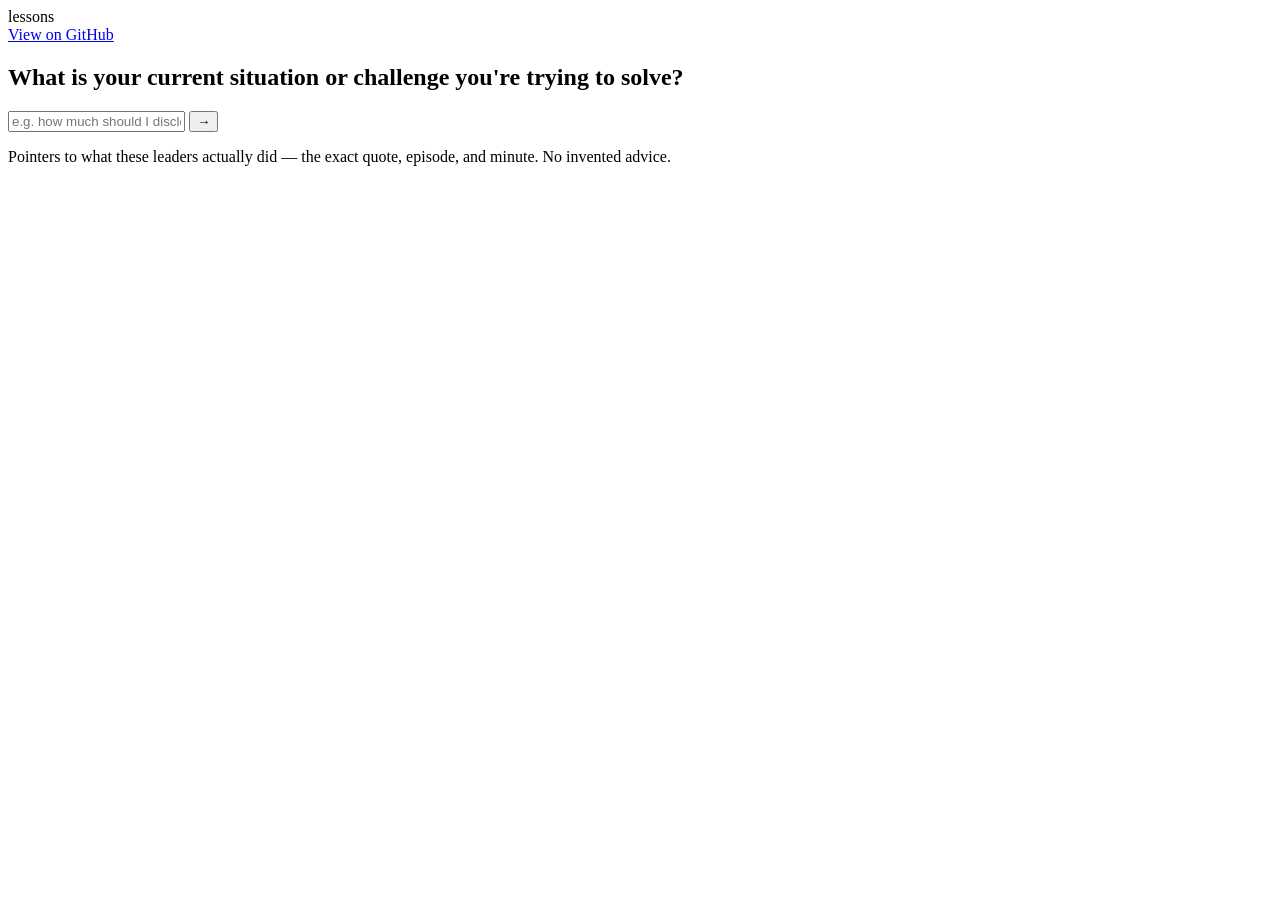
==== src/lessons/web/static/index.html @ 321596ae "Phase 5: FastAPI read-only serve with splash, situation-first results UI, and citations" ====
<!DOCTYPE html>
<html lang="en">
<head>
  <meta charset="utf-8" />
  <meta name="viewport" content="width=device-width, initial-scale=1" />
  <title>lessons — learn from how great people diverged</title>
  <meta name="theme-color" content="#0f1115" />
  <link rel="manifest" href="/manifest.webmanifest" />
  <link rel="apple-touch-icon" href="/static/icon-192.png" />
  <meta name="apple-mobile-web-app-capable" content="yes" />
  <meta name="apple-mobile-web-app-status-bar-style" content="black-translucent" />
  <meta name="apple-mobile-web-app-title" content="lessons" />
  <link rel="stylesheet" href="/static/styles.css" />
</head>
<body>
  <header class="topbar">
    <span class="wordmark">lessons</span>
    <nav class="get-app">
      <button id="install-btn" class="btn btn-ghost" hidden>Install as app</button>
      <span id="install-hint" class="install-hint" hidden></span>
      <a class="btn btn-ghost" href="https://github.com/johnnyrico87/lessons" target="_blank" rel="noopener">View on GitHub</a>
    </nav>
  </header>

  <!-- Splash: the search box is the hero; leaders float in an ambient layer -->
  <main id="splash" class="splash">
    <div id="float-layer" class="float-layer" aria-hidden="true"></div>
    <section class="hero">
      <h1 class="hero-title">What is your current situation or challenge you're trying to solve?</h1>
      <form id="search-form" class="search-form" role="search">
        <input
          id="search-input"
          class="search-input"
          type="text"
          autocomplete="off"
          placeholder="e.g. how much should I disclose to my co-founders?"
          aria-label="Describe your situation"
        />
        <button class="btn btn-primary" type="submit" aria-label="Search">→</button>
      </form>
      <p class="hero-sub">
        Pointers to what these leaders actually did — the exact quote, episode, and minute.
        No invented advice.
      </p>
    </section>
  </main>

  <!-- Results -->
  <section id="results" class="results" hidden>
    <div class="results-head">
      <button id="back-btn" class="btn btn-ghost">← New search</button>
      <p id="results-meta" class="results-meta"></p>
    </div>
    <div id="results-list" class="results-list"></div>
    <p id="results-empty" class="results-empty" hidden>
      No pointers yet for that situation. Try describing it differently, or the graph
      may not be built yet.
    </p>
  </section>

  <script src="/static/app.js"></script>
</body>
</html>
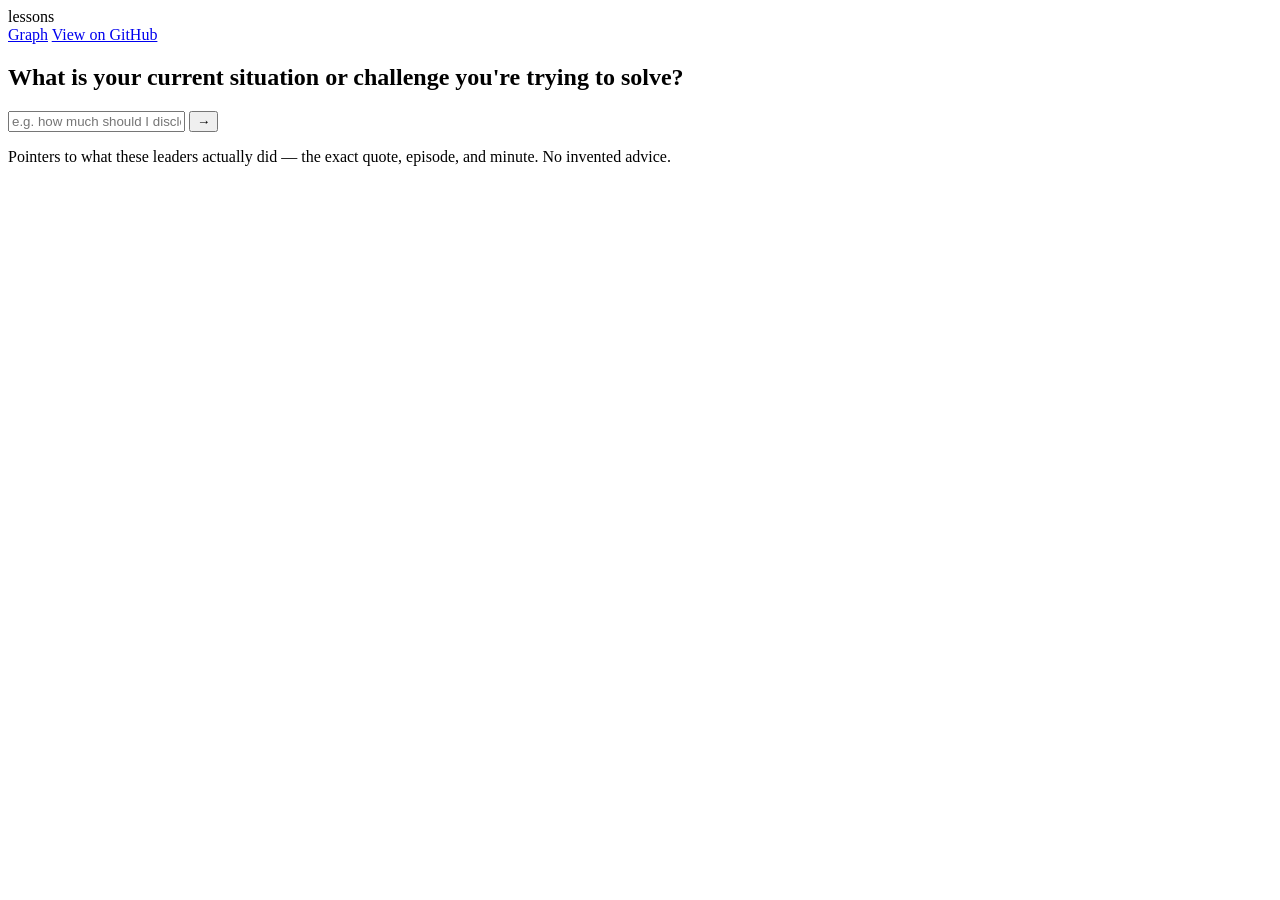
==== commit ad047320: "Add in-app Cytoscape graph explorer (/graph + /api/graph) with type filter and node detail" ====
--- a/src/lessons/web/static/index.html
+++ b/src/lessons/web/static/index.html
@@ -16,6 +16,7 @@
   <header class="topbar">
     <span class="wordmark">lessons</span>
     <nav class="get-app">
+      <a class="btn btn-ghost" href="/graph">Graph</a>
       <button id="install-btn" class="btn btn-ghost" hidden>Install as app</button>
       <span id="install-hint" class="install-hint" hidden></span>
       <a class="btn btn-ghost" href="https://github.com/johnnyrico87/lessons" target="_blank" rel="noopener">View on GitHub</a>
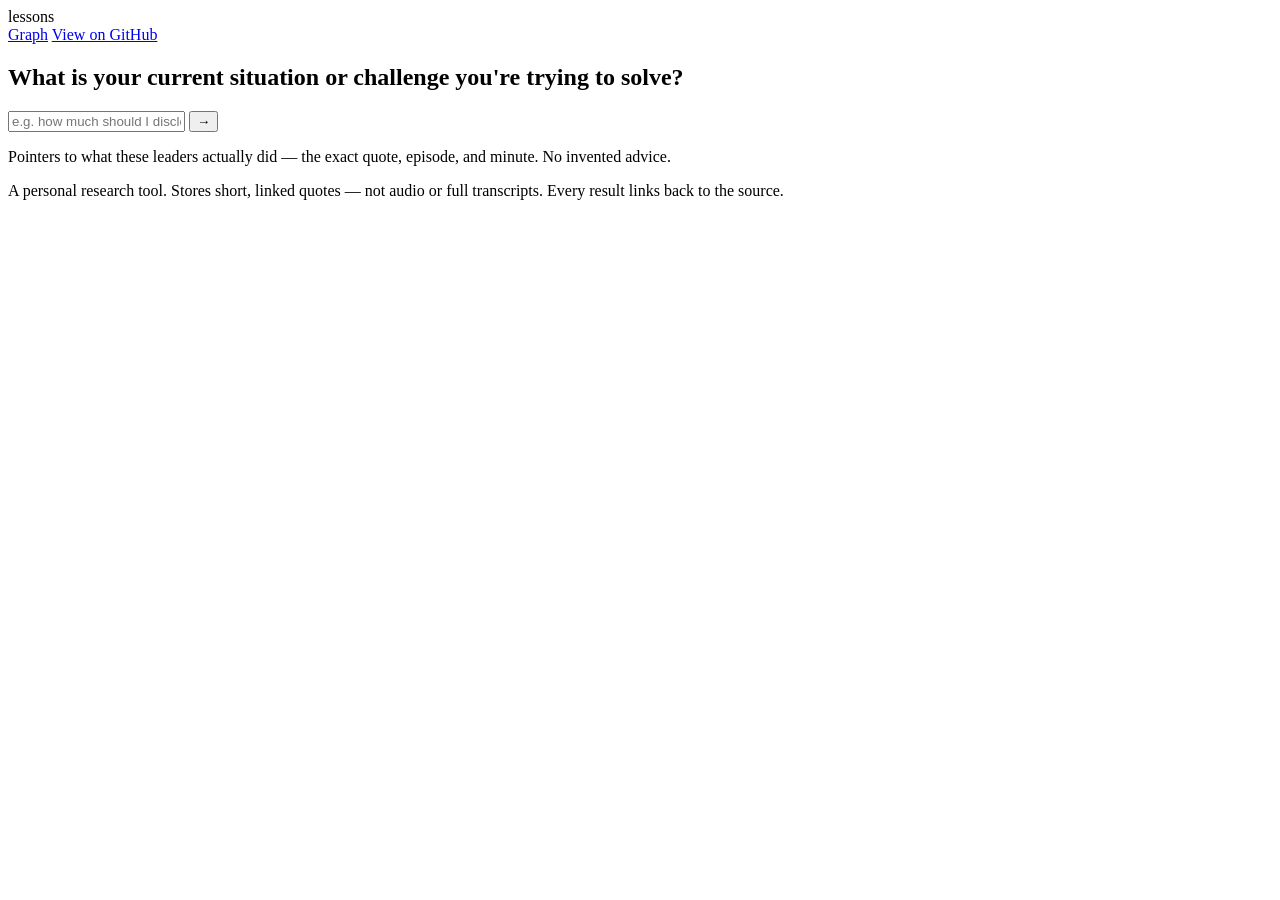
==== commit 974c99d3: "Document personal-tool intent: NOTICE.md, README section, in-app splash note" ====
--- a/src/lessons/web/static/index.html
+++ b/src/lessons/web/static/index.html
@@ -43,6 +43,10 @@
         Pointers to what these leaders actually did — the exact quote, episode, and minute.
         No invented advice.
       </p>
+      <p class="hero-note">
+        A personal research tool. Stores short, linked quotes — not audio or full transcripts.
+        Every result links back to the source.
+      </p>
     </section>
   </main>
 
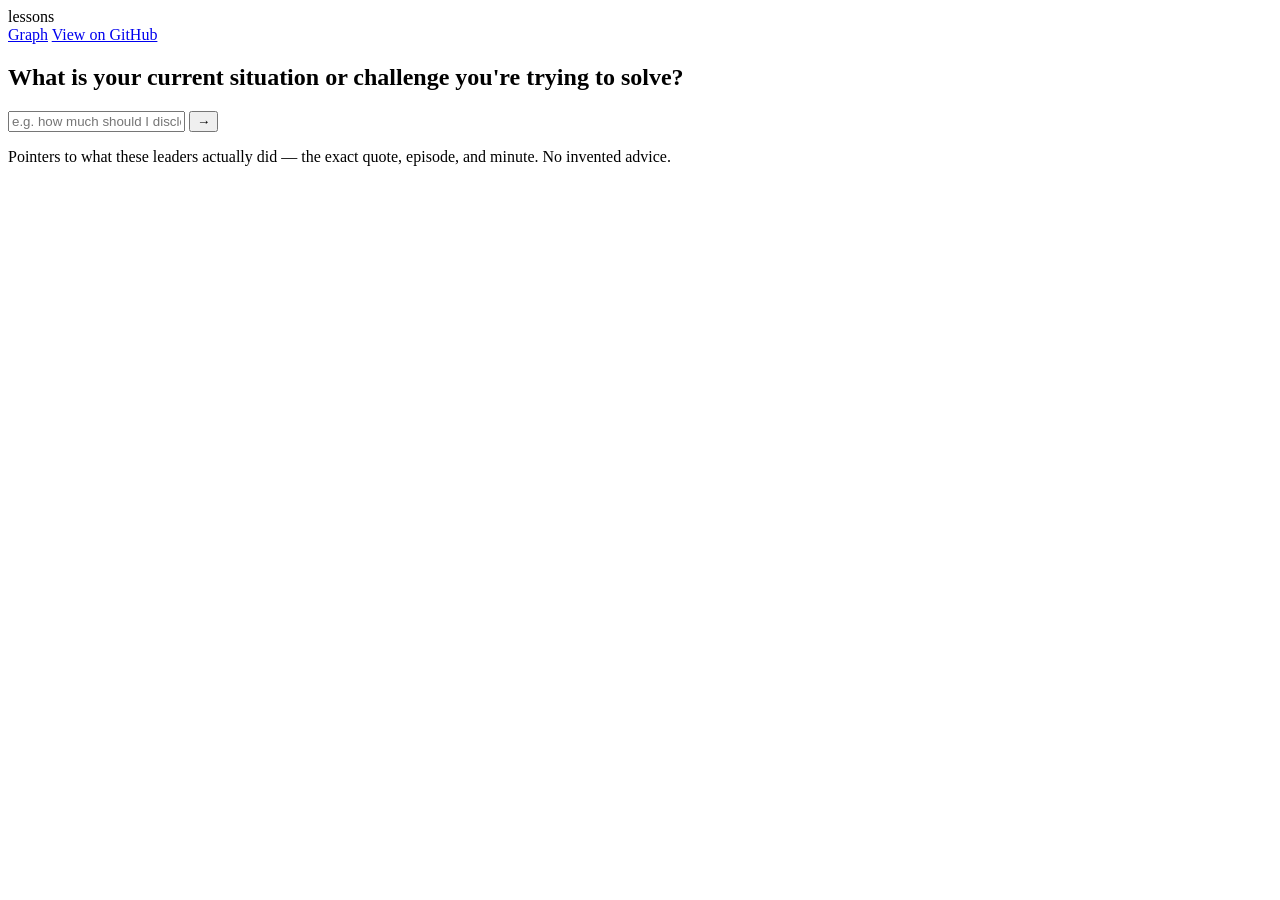
==== commit 4d58c09f: "Add in-app Cytoscape graph explorer (/graph + /api/graph) with type filter and node detail (#14)" ====
--- a/src/lessons/web/static/index.html
+++ b/src/lessons/web/static/index.html
@@ -43,10 +43,6 @@
         Pointers to what these leaders actually did — the exact quote, episode, and minute.
         No invented advice.
       </p>
-      <p class="hero-note">
-        A personal research tool. Stores short, linked quotes — not audio or full transcripts.
-        Every result links back to the source.
-      </p>
     </section>
   </main>
 
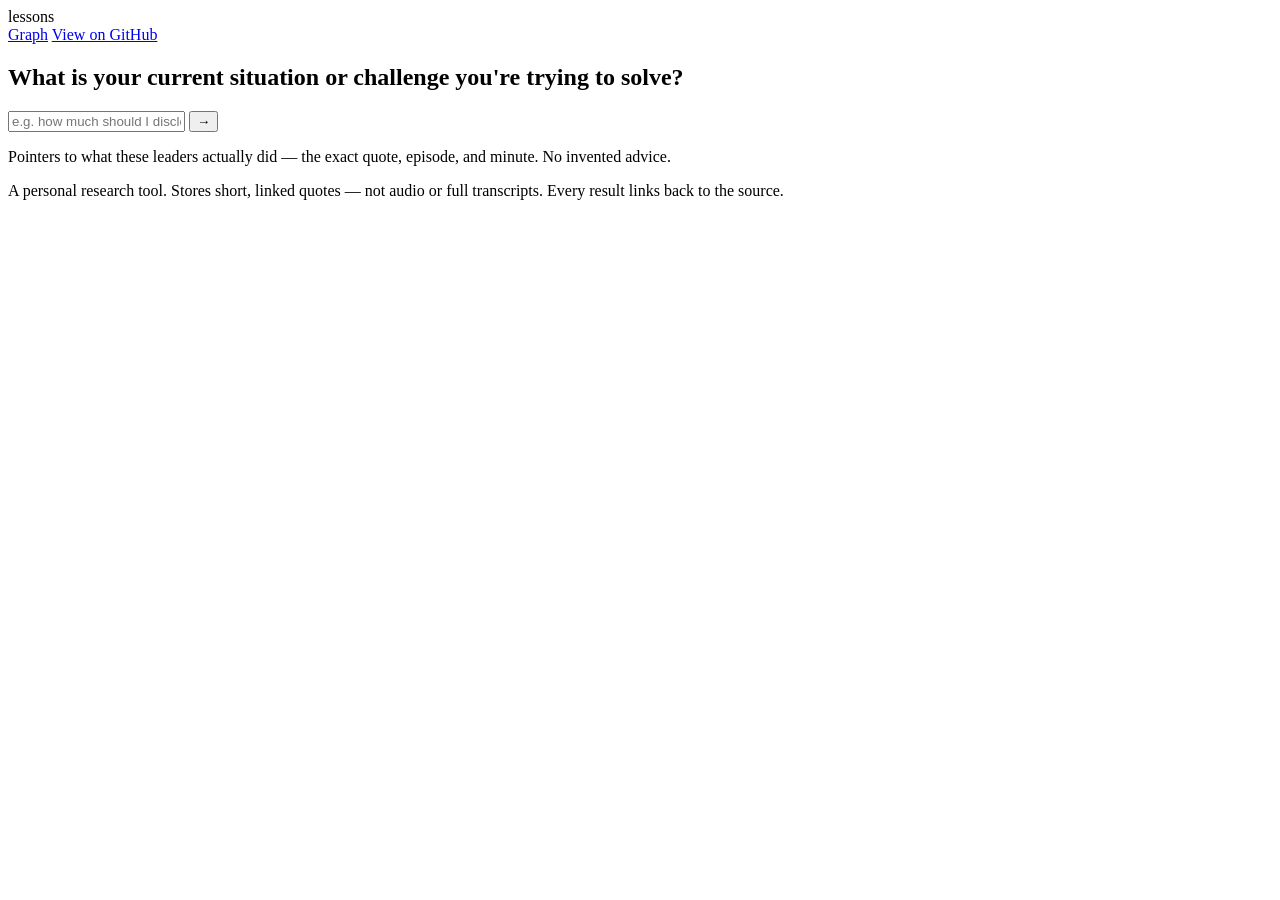
==== commit b2eacd61: "Document personal-tool intent: NOTICE.md, README section, in-app splash note (#15)" ====
--- a/src/lessons/web/static/index.html
+++ b/src/lessons/web/static/index.html
@@ -43,6 +43,10 @@
         Pointers to what these leaders actually did — the exact quote, episode, and minute.
         No invented advice.
       </p>
+      <p class="hero-note">
+        A personal research tool. Stores short, linked quotes — not audio or full transcripts.
+        Every result links back to the source.
+      </p>
     </section>
   </main>
 
